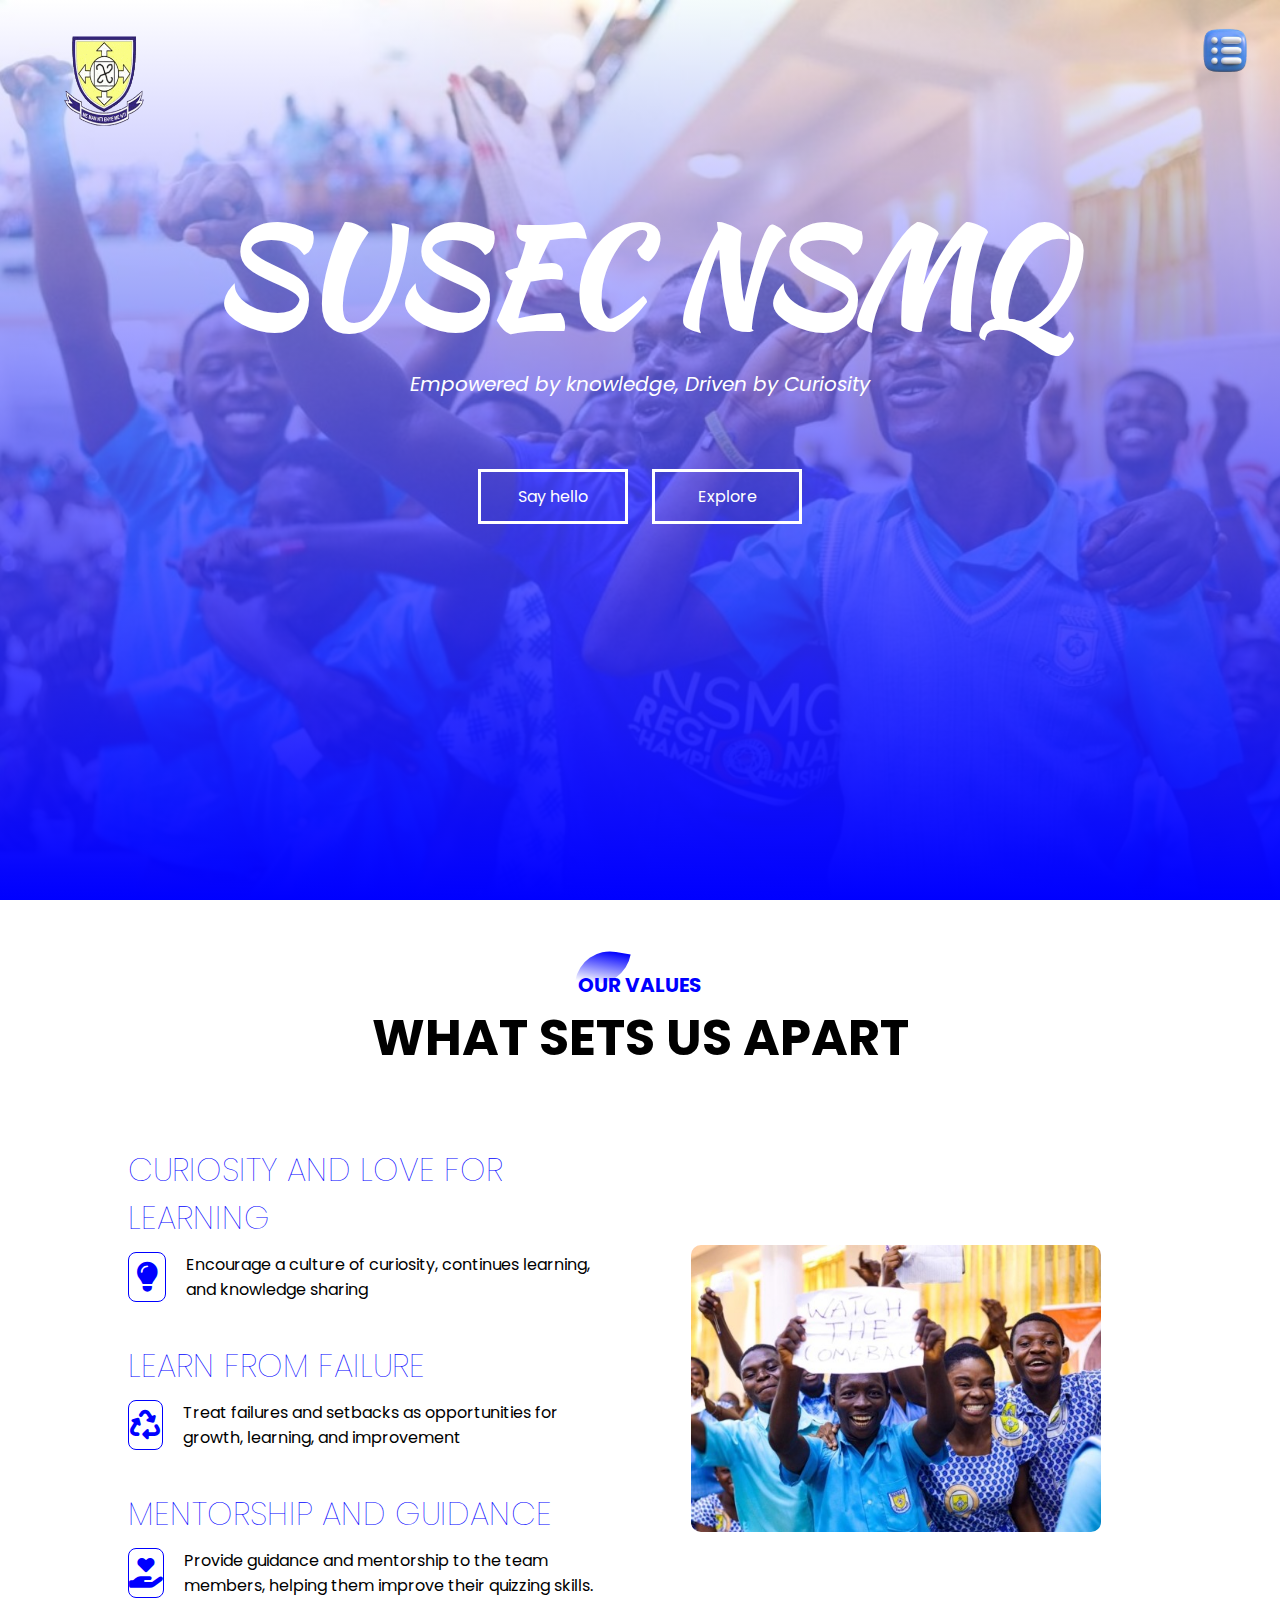
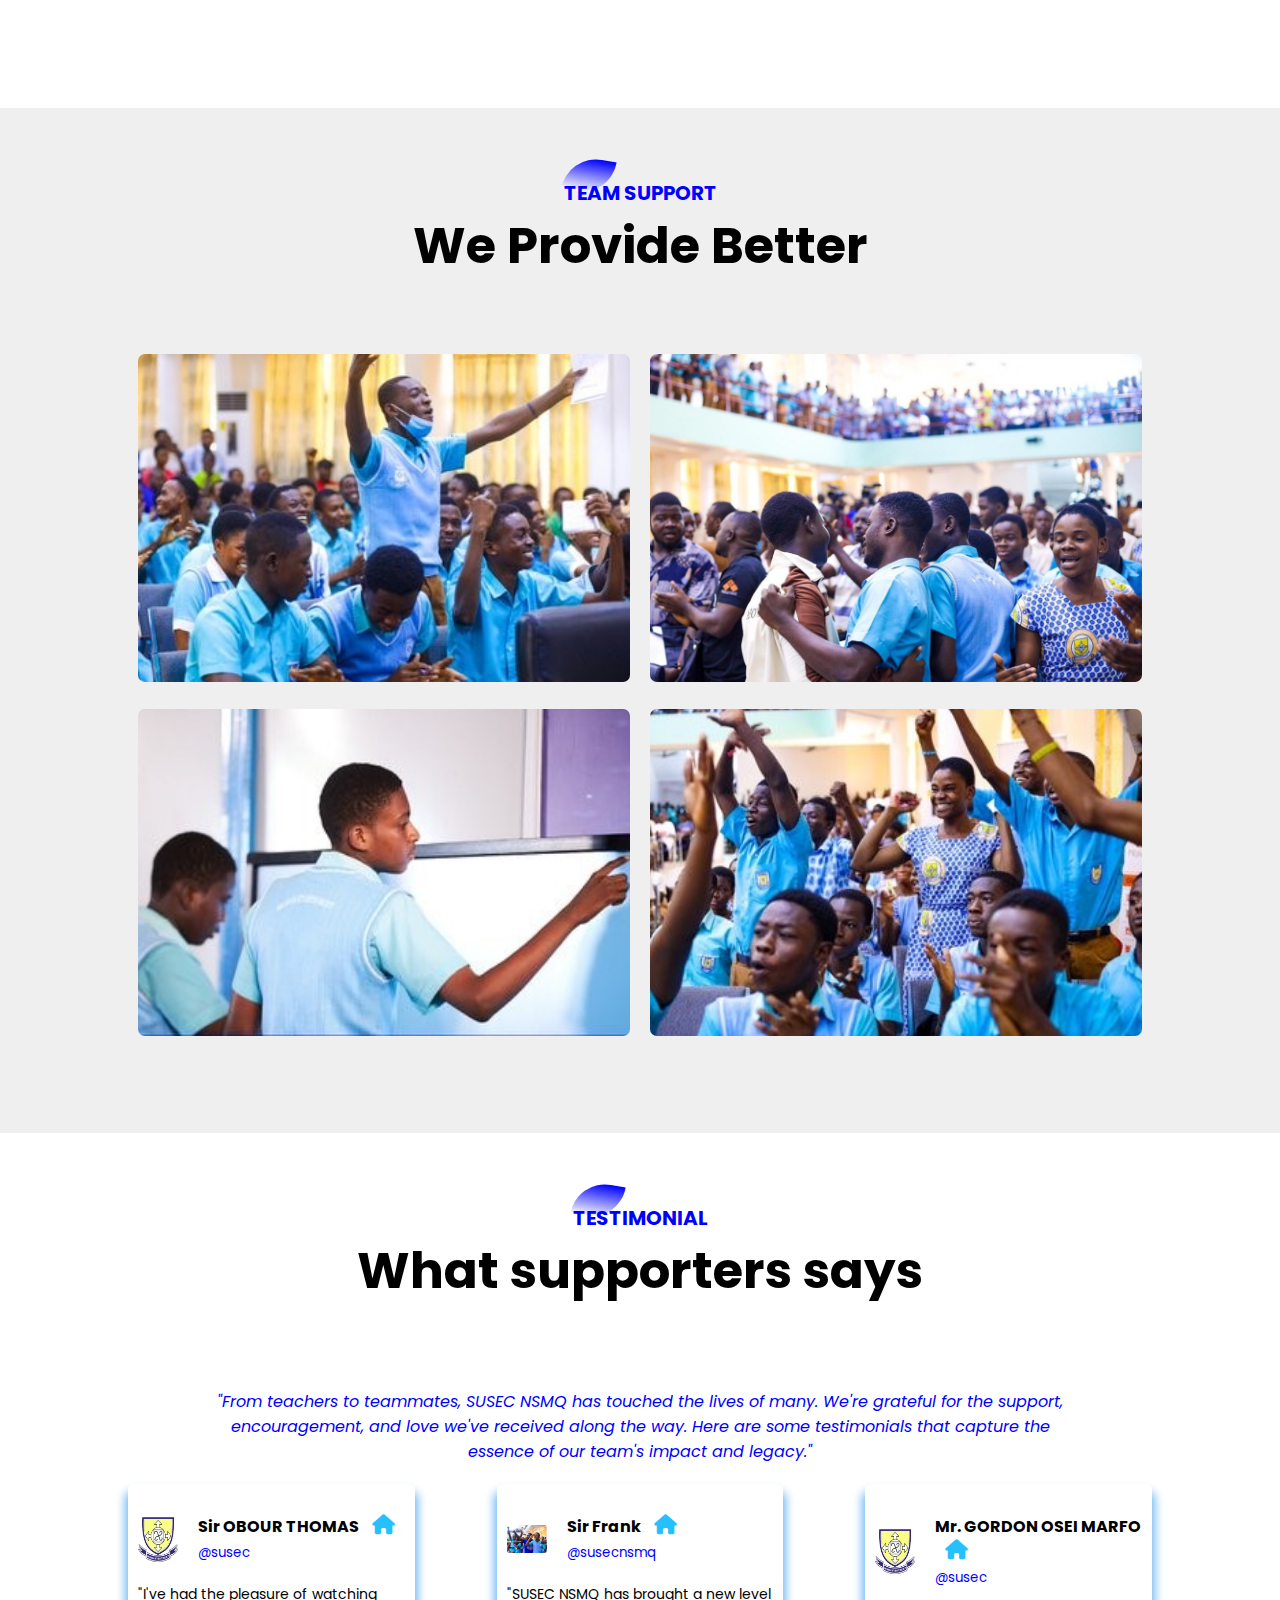
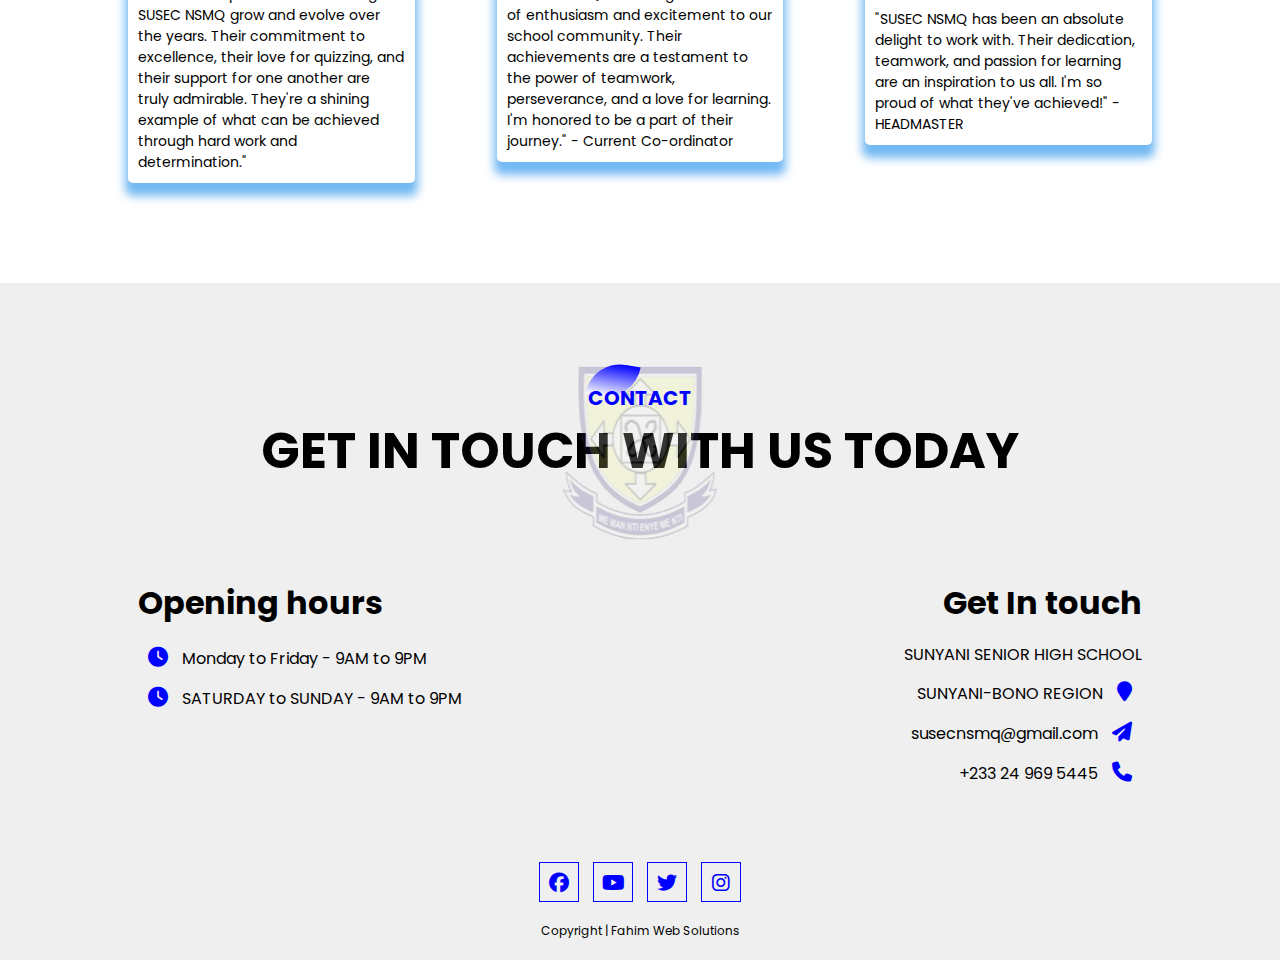
==== index.html @ 686587ff "Add files via upload" ====
<!DOCTYPE html>
<html lang="en">
<head>
    <meta charset="utf-8">
    <meta name="viewport" content="width=device-width, initial-scale=1.0">
    <link rel="stylesheet" href="mainstyles.css">
    <link rel="stylesheet" href="css/all.min.css">
    <link rel="stylesheet" href="css/fontawesome.min.css">
    
<link rel="preconnect" href="https://fonts.gstatic.com" crossorigin> 
    <link href="https://fonts.googleapis.com/css2?family=Kaushan+Script&family=Poppins:ital,wght@0,100;0,200;0,300;0,400;0,500;0,600;0,700;0,800;0,900;1,100;1,200;1,300;1,400;1,500;1,600;1,700;1,800;1,900&display=swap" rel="stylesheet">
    <link rel="stylesheet" href="css/fontawesome.min.css">
    <title>SUSEC NSMQ | TRIBUTE PAGE</title>
</head>
<body>
    <section id="banner">
        <img src="sunyani-senior-high.png" class="logo">
        <div class="banner-text">
       <h1>SUSEC NSMQ</h1>
       <p>Empowered by knowledge, Driven by Curiosity</p>
       <div class="banner-btn">
        <a href="#footer"><span></span>Say hello</a>
        <a href="#features"><span></span>Explore</a>
       </div>
    </div>
    </section>
    <div id="sidenav">
        <nav>
            <ul>
                <li><a href="index.html">HOME</a></li>
                <li><a href="#features">ABOUT</a></li>
                <li><a href="gallery.html">TEAM GALLERY</a></li>
                <li><a href="alumni.html">ALUMNI</a></li>
                <li><a href="#">EVENTS</a></li>
                <li><a href="#footer">CONTACT</a></li>
            </ul>
        </nav>

    </div>
    <div id="menuBtn">
        <img src="menu.webp" id="menu">
    </div>

    <script>
     var menuBtn = document.getElementById("menuBtn")
     var sidenav = document.getElementById("sidenav")
     var menu = document.getElementById("menu")

     sidenav.style.right = "-250px"

     menuBtn.onclick = function(){
        if(sidenav.style.right == "-250px"){
            sidenav.style.right = "0";
            menu.src = "exit.webp"
        }
        else{
            sidenav.style.right = "-250px";
            menu.src = "menu.webp"
        }
     }
    </script>

    <!--features-->
    <section id="features">
        <div class="title-text">
            <p>OUR VALUES</p>
            <h1>WHAT SETS US APART</h1>
        </div>
        <div class="feature-box">
          <div class="feature">
             <h1>CURIOSITY AND LOVE FOR LEARNING</h1>
             <div class="features-desc">
                <div class="feature-icon">
                    <i class="fa fa-lightbulb"></i>
                </div>
                <div class="feature-text">
                  <p>Encourage a culture of curiosity, continues learning, and knowledge sharing</p>  
                </div>

             </div>
             <h1>LEARN FROM FAILURE</h1>
             <div class="features-desc">
                <div class="feature-icon">
                    <i class="fa fa-recycle"></i>
                </div>
                <div class="feature-text">
                  <p>Treat failures and setbacks as opportunities for growth, learning, and improvement</p>  
                </div>

             </div>
             <h1>MENTORSHIP AND GUIDANCE</h1>
             <div class="features-desc">
                <div class="feature-icon">
                    <i class="fa fa-hand-holding-heart"></i>
                </div>
                <div class="feature-text">
                  <p>Provide guidance and mentorship to the team members, helping them improve their quizzing skills.</p>  
                </div>

             </div>
          </div>
          <div class="feature-img">
            <img src="blacko.jpeg">
         </div>
        </div>
    </section>

    <!--Service-->
    <section id="service">
        <div class="title-text">
            <p>TEAM SUPPORT</p>
            <h1>We Provide Better</h1>
        </div>
        <div class="service-box">
            <div class="single-service">
               <img src="image5.jpg"> 
               <div class="overlay"></div>
               <div class="service-desc">
                <h3>Our Commitment to Team Support</h3>
                <hr>
                <p>At SUSEC NSMQ, we believe that our strength lies in our unity. That's why we're dedicated to providing top-notch support to our team members. From guidance and mentorship to resources and encouragement, we're committed to helping our team members grow and succeed.

                </p>
               </div>
            </div>
            <div class="single-service">
                <img src="cseth.jpeg">
                <div class="overlay"></div>
                <div class="service-desc">
                <h3>Resources for Success</h3>
                <hr>
                <p>We understand that every team member has unique needs and goals. That's why we offer a range of resources to support our team members, including study materials, practice quizzes, and access to experienced mentors. Whether you're looking to improve your knowledge, build your confidence, or simply stay motivated, we've got you covered.
                    
                </p>
                </div>
            </div>
            <div class="single-service">
                <img src="image4.jpg">
                <div class="overlay"></div>
                <div class="service-desc">
                <h3>Celebrating Our Successes</h3>
                <hr>
                <p>We're proud of our team members' achievements, and we love to celebrate their successes! From recognizing individual accomplishments to cheering on our team at competitions, we believe in acknowledging and rewarding our team members' hard work and dedication.
                </p>
                </div>
            </div>
            <div class="single-service">
                <img src="jubi.jpg">
                <div class="overlay"></div>
                <div class="service-desc">
                <h3>Mentorship and Guidance</h3>
                <hr>
                <p>Our experienced team leaders and mentors are always available to offer guidance, advice, and support. Whether you're new to quizzing or a seasoned pro, we'll help you set goals, develop strategies, and stay on track. Our mentors are passionate about helping our team members grow and succeed.

                </p>
                </div>
            </div>
        </div>

    </section>

<!--testimonial-->

    <section id="testimonial">
        <div class="title-text">
            <p>TESTIMONIAL</p>
            <h1>What supporters says</h1>
        </div>
        <div id="test-p">
        <P>"From teachers to teammates, SUSEC NSMQ has touched the lives of many. We're grateful for the support, encouragement, and love we've received along the way. Here are some testimonials that capture the essence of our team's impact and legacy."</P>
    </div>
        <div class="testimonial-row">        
            <div class="testimonial-col">
                <div class="user">
                    <img src="sunyani-senior-high.png">
                    <div class="user-info">
                        <h4>Sir OBOUR THOMAS <i class="fa fa-home"></i></h4>
                        <small>@susec</small>
                    </div>
                </div>
                <p>"I've had the pleasure of watching SUSEC NSMQ grow and evolve over the years. 
                    Their commitment to excellence, their love for quizzing, and their support for 
                    one another are truly admirable. They're a shining example of what can be achieved 
                    through hard work and determination."

                </p>
            </div>
            <div class="testimonial-col">
                <div class="user">
                    <img src="frank.jpeg">
                    <div class="user-info">
                        <h4>Sir Frank <i class="fa fa-home"></i></h4>
                        <small>@susecnsmq</small>
                    </div>
                </div>
                <p>"SUSEC NSMQ has brought a new level of enthusiasm and excitement to our school community. Their achievements are a testament to the power of teamwork, perseverance, and a love for learning. I'm honored to be a part of their journey." - Current Co-ordinator
                </p>
            </div>
            <div class="testimonial-col">
                <div class="user">
                    <img src="sunyani-senior-high.png">
                    <div class="user-info">
                        <h4>Mr. GORDON OSEI MARFO <i class="fa fa-home"></i></h4>
                        <small>@susec</small>
                    </div>
                </div>
                <p>"SUSEC NSMQ has been an absolute delight to work with. Their dedication, teamwork, and passion for learning are an inspiration to us all. I'm so proud of what they've achieved!" - HEADMASTER
                </p>
            </div>
        </div>
    </section>   


<!--footer-->

    <section id="footer">
        <img src="sunyani-senior-high.png" class="footer-img">
        <div class="title-text">
            <p>CONTACT</p>
            <h1>GET IN TOUCH WITH US TODAY</h1>
        </div> 
        <div class="footer-row">
            <div class="footer-left">
                <h1>Opening hours</h1>
                 <p><i class="fa fa-clock"></i> Monday to Friday - 9AM to 9PM</p>
                 <p><i class="fa fa-clock"></i> SATURDAY to SUNDAY - 9AM to 9PM</p>
            </div>
            <div class="footer-right">
                <h1>Get In touch</h1>
                <p>SUNYANI SENIOR HIGH SCHOOL </i></p>
                <p>SUNYANI-BONO REGION <i class="fa fa-map-marker"></i></p>
                <p>susecnsmq@gmail.com <i class="fa fa-paper-plane"></i></p>
                <p>+233 24 969 5445 <i class="fa fa-phone"></i></p>
            </div>
        </div>
        <div class="social-link">
            <i class="fa-brands fa-facebook"></i>
            <i class="fa-brands fa-youtube"></i>
            <a href="https://x.com/search?q=from%3ANSMQGhana%20%20Sunyani%20shs&src=typed_query"><i class="fa-brands fa-twitter"></i></a>
            <i class="fa-brands fa-instagram"></i>
            <p>Copyright | Fahim Web Solutions</p>
        </div>
    </section>

</body>
</html>
---- mainstyles.css ----
*{
    margin:0;
    padding:0;
    box-sizing: border-box;
    font-family: "Poppins", serif;
}

#sidenav{
    width: 250px;
    height: 100vh;
    position: fixed;
    right:-250px;
    top:0;
    background: WHITE;
    z-index: 2;
    border-radius: 10px;
    transition: 0.5s;
}

nav ul li{
    list-style: none;
    margin: 50px 20px;
}

nav ul li a{
    text-decoration: none;
    color:blue;
}

#menuBtn{
    width:50px;
    height: 50px;
    background: transparent;
    text-align: center;
    position: fixed;
    right: 30px;
    top: 20px;
    border-radius: 3px;
    z-index: 3;
    cursor: pointer;
}

#menuBtn img{
    width:50px;
    margin-top:5px;
}

#banner{
    background: linear-gradient(180deg, rgba(255,255,255,0.5), BLUE), url(frank.jpeg);
    background-size: cover;
    background-position: center;
    height: 100vh;
}

.logo{
width: 80px;
position:absolute;
top: 4%;
left: 5%;
}

.banner-text{
    text-align: center;
    color:#fff;
    padding-top: 180px;
}

.banner-text h1{
    font-size: 130px;
    font-family: "Kaushan Script", serif;
}

.banner-text p{
    font-size: 20px;
    font-style: italic; 
}

.banner-btn{
    margin: 70px auto 0;
}

.banner-btn a{
    width: 150px;
    text-decoration: none;
    display: inline-block;
    margin: 0 10px;
    padding: 12px 0;
    color: #fff;
    border: 3px solid #fff;
    position: relative;
    z-index: 1;
    transition: color 0.5s;
}


.banner-btn a span{
    width: 0;
    height: 100%;
    position: absolute;
    top: 0;
    left: 0;
    background:#fff ;
    z-index: -1;
    transition: 0.5s;
}

.banner-btn a:hover span{
    width:100%;
}

.banner-btn a:hover {
    color:#000;
}

@media (prefers-reduced-motion: no-preference) {
    * {
      scroll-behavior: smooth;
    }
  }

@media screen and (max-width: 770px){
    .banner-text h1{
        font-size: 44px;
        
    }
    .banner-btn a{
        display: block;
        margin: 20px auto;
    }
}
/* --feature--*/

#features{
    width: 100%;
    padding:70px 0;
}

.title-text{
    text-align: center;
    padding-bottom: 70px;
}

.title-text p{
    margin: auto;
    font-size: 20px;
    color: blue;
    font-weight: bold;
    position: relative;
    z-index: 1;
    display: inline-block;
}

.title-text p::after{
    content: '';
    width:50px;
    height: 35px;
    background: linear-gradient(blue,#fff);
    position: absolute;
    top: -20px;
    left: 0;
    z-index: -1;
    transform: rotate(10deg);
    border-top-left-radius: 35px;
    border-bottom-right-radius: 35px ;
}

.title-text h1{
   font-size: 50px;
}


.feature-box{
    width: 80%;
    margin: auto;
    display: flex;
    flex-wrap: wrap;
    align-items: center;
    text-align: center;
}

.feature{
    flex-basis: 50%;
}

.feature-img{
    flex-basis: 50%;
    margin:auto; 
    
}

.feature-img img{
    width: 80%;
    border-radius: 10px;
    object-fit: fill;
    
}

.feature h1{
    text-align: left;
    margin-bottom: 10px;
    font-weight: 100;
    color: blue;
}

.features-desc{
    display: flex;
    align-items: center;
    margin-bottom: 40px;
    
}

.feature-icon{
    width: 50px;
    height: 50px;
    font-size: 30px;
    line-height: 50px;
    border-radius: 8px;
    color: blue;
    border: 1px solid blue;
}

.feature-text p{
    padding: 0 20px;
    text-align: initial;
}

@media screen and (max-width: 770px){
    .title-text h1{
        font-size: 35px;
        font-weight: 800;
     }
     .feature{
        flex-basis: 100%;
    }
    .feature-img{
        flex-basis: 100%;      
    }
    .feature-img img{
        width: 100%;  
    }
}


/*--Service---*/

#service{
width: 100%;
padding: 70px 0;
background: #efefef;
}

.service-box{
    width: 80%;
    display: flex;
    flex-wrap: wrap;
    justify-content: space-around;
    margin: auto;
}

.single-service{
    flex-basis: 48%;
    text-align: center;
    border-radius: 7px;
    margin-bottom: 20px;
    color: #fff;
    position: relative;
}

.single-service img{
    width: 100%;
    border-radius: 7px;
    object-fit: cover;
    aspect-ratio: 15/10;
}

.overlay{
    width: 100%;
    height: 100%;
    position: absolute;
    top: 0;
    border-radius: 7px;
    cursor: pointer;
    background: linear-gradient(180deg, rgba(0,0,0,0.5),  BLUE);
    opacity: 0;
    transition: 1s;
}

.single-service:hover .overlay{
    opacity: 1;
}

.single-service:active .overlay{
    opacity: 1;
}

.service-desc{
    width: 80%;
    position: absolute;
    bottom: 0;
    left: 50%;
    transform: translateX(-50%);
    opacity: 0;
    transition: 1s;
}

hr{
    background: #fff;
    height: 2px;
    border: 0;
    margin: 15px auto;
    width: 60%;
}

.service-desc p{
    font-size: 14px;
}

.single-service:hover .service-desc{
    bottom: 40%;
    opacity:1;
}

.single-service:active .service-desc{
    bottom: 40%;
    opacity:1;
}

@media screen and (max-width: 770px) {
    .single-service{
        flex-basis: 100%;
        margin-bottom: 30px;
    }
    .service-desc p{
        font-size: 12px;
    }
    hr{
        margin: 5px auto;
    }
    .single-service:hover .service-desc{
         bottom: 25% !important;
    }
}

/*--testimonial--*/

#testimonial{
    width: 100%;
    padding: 70px 0;
}

.testimonial-row{
    width: 80%;
    margin: auto;
    display: flex;
    justify-content: space-between;
    align-items: flex-start;
    flex-wrap: wrap;
}

.testimonial-col{
    flex-basis: 28%;
    padding: 10px;
    margin-bottom: 30px;
    border-radius: 5px;
    box-shadow: 0 10px 10px 3px #73b9f3;
    cursor: pointer;
    transition: transform .5s;

}

.testimonial-col p{
    font-size: 14px;
}

.user{
    display: flex;
    align-items: center;
    margin: 20px 0;

}

.user img{
    width:40px; 
    margin-right: 20px;
    border-radius: 3px;
}

.user-info .fa{
    margin-left: 10px;
    color: #27c0ff;
    font-size: 20px;
}

.user-info small{
    color: blue;
}


.testimonial-col:hover {
    transform: translateY(-7px);
    
}

.testimonial-col:active {
    transform: translateY(-7px);
    
}

@media screen and (max-width: 770px){
    .testimonial-col{
        flex-basis: 100%;;
    }
}


#vid-sec{
    width: 100%;
    margin: 10px auto;
    position: relative;
    height: 50vh;

}

#vid-sec video{
    margin: 10px auto;
    position: absolute;
    top: 20%;
    left: 30%;
}


/*--FOOTER--*/

#footer{
    padding: 100px 0 20px;
    background: #efefef;
    position: relative;
}

.footer-row{
    width: 80%;
    margin: 0 auto;
    display: flex;
    justify-content: space-between;
    flex-wrap: wrap;
}

.footer-left, .footer-right{
    flex-basis: 45%;
    padding: 10px;
    margin-bottom: 20px;
}

.footer-right{
    text-align: right;
}

.footer-row h1{
    margin: 10px 0;
}

.footer-row p{
    line-height: 35px;
}

.footer-left .fa, .footer-right .fa{
    font-size: 20px;
    color: blue;
    margin: 10px;
}

.footer-img{
    max-width: 370px;
    opacity: 0.2;
    position: absolute;
    left: 50%;
    top: 25%;
    transform: translate(-50%,-50%);
}

.social-link{
    text-align: center;
}

.social-link .fa-brands{
    height: 40px;
    width: 40px;
    font-size: 20px;
    line-height: 40px;
    border: 1px solid blue;
    margin: 40px 5px 0;
    color: blue;
    cursor: pointer;
    transition: .5s;
}

.social-link .fa:hover {
     background:blue ;
     color:#fff;
     transform: translateY(-7px);
}

.social-link p{
    font-size: 12px;
    margin-top: 20px;
}

#test-p{
    margin:auto;
    text-align: center;
    padding: 10px;
    padding-bottom: 20px !important;
    width: 70%;
    color: blue;
    font-style: italic;
}

@media screen and (max-width: 770px){
    .footer-left, .footer-right{
        flex-basis: 100%;
        font-size:14px;
    }
    .footer-img{
        top: 25%;

    }
}
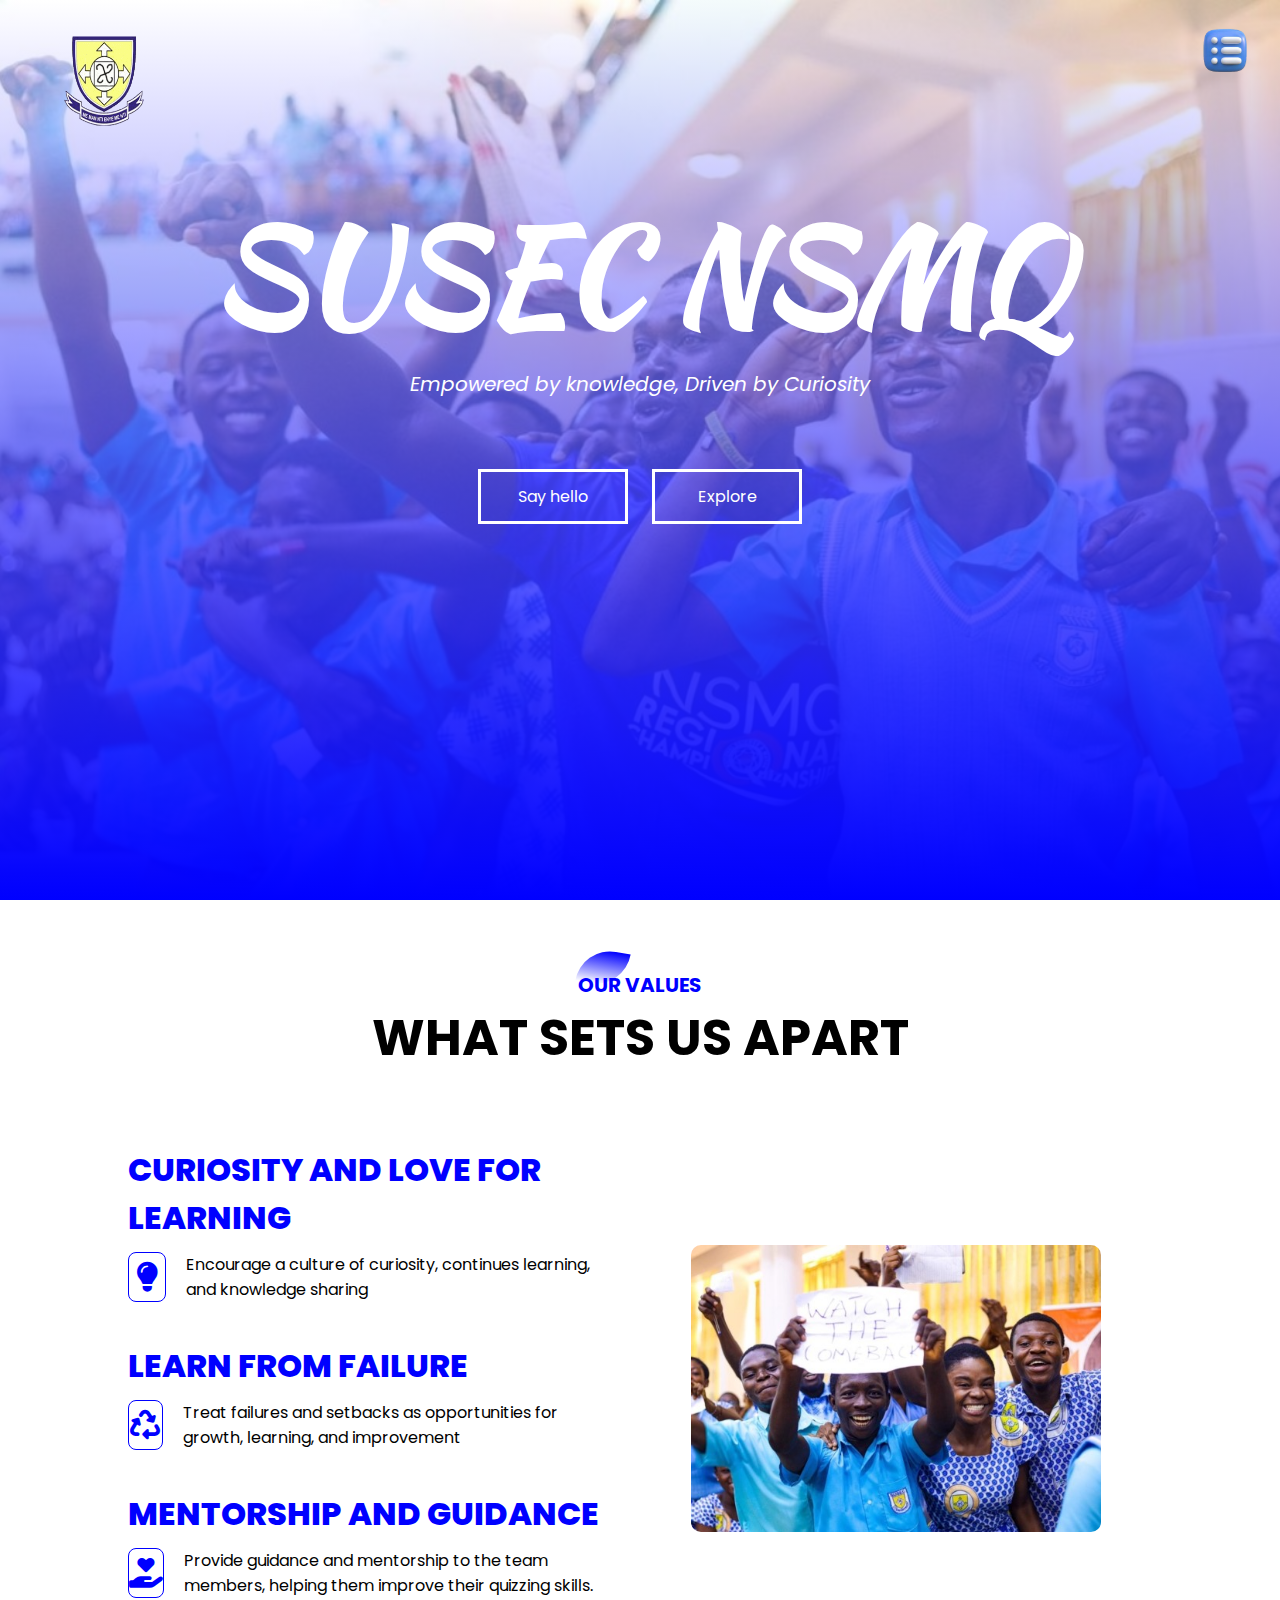
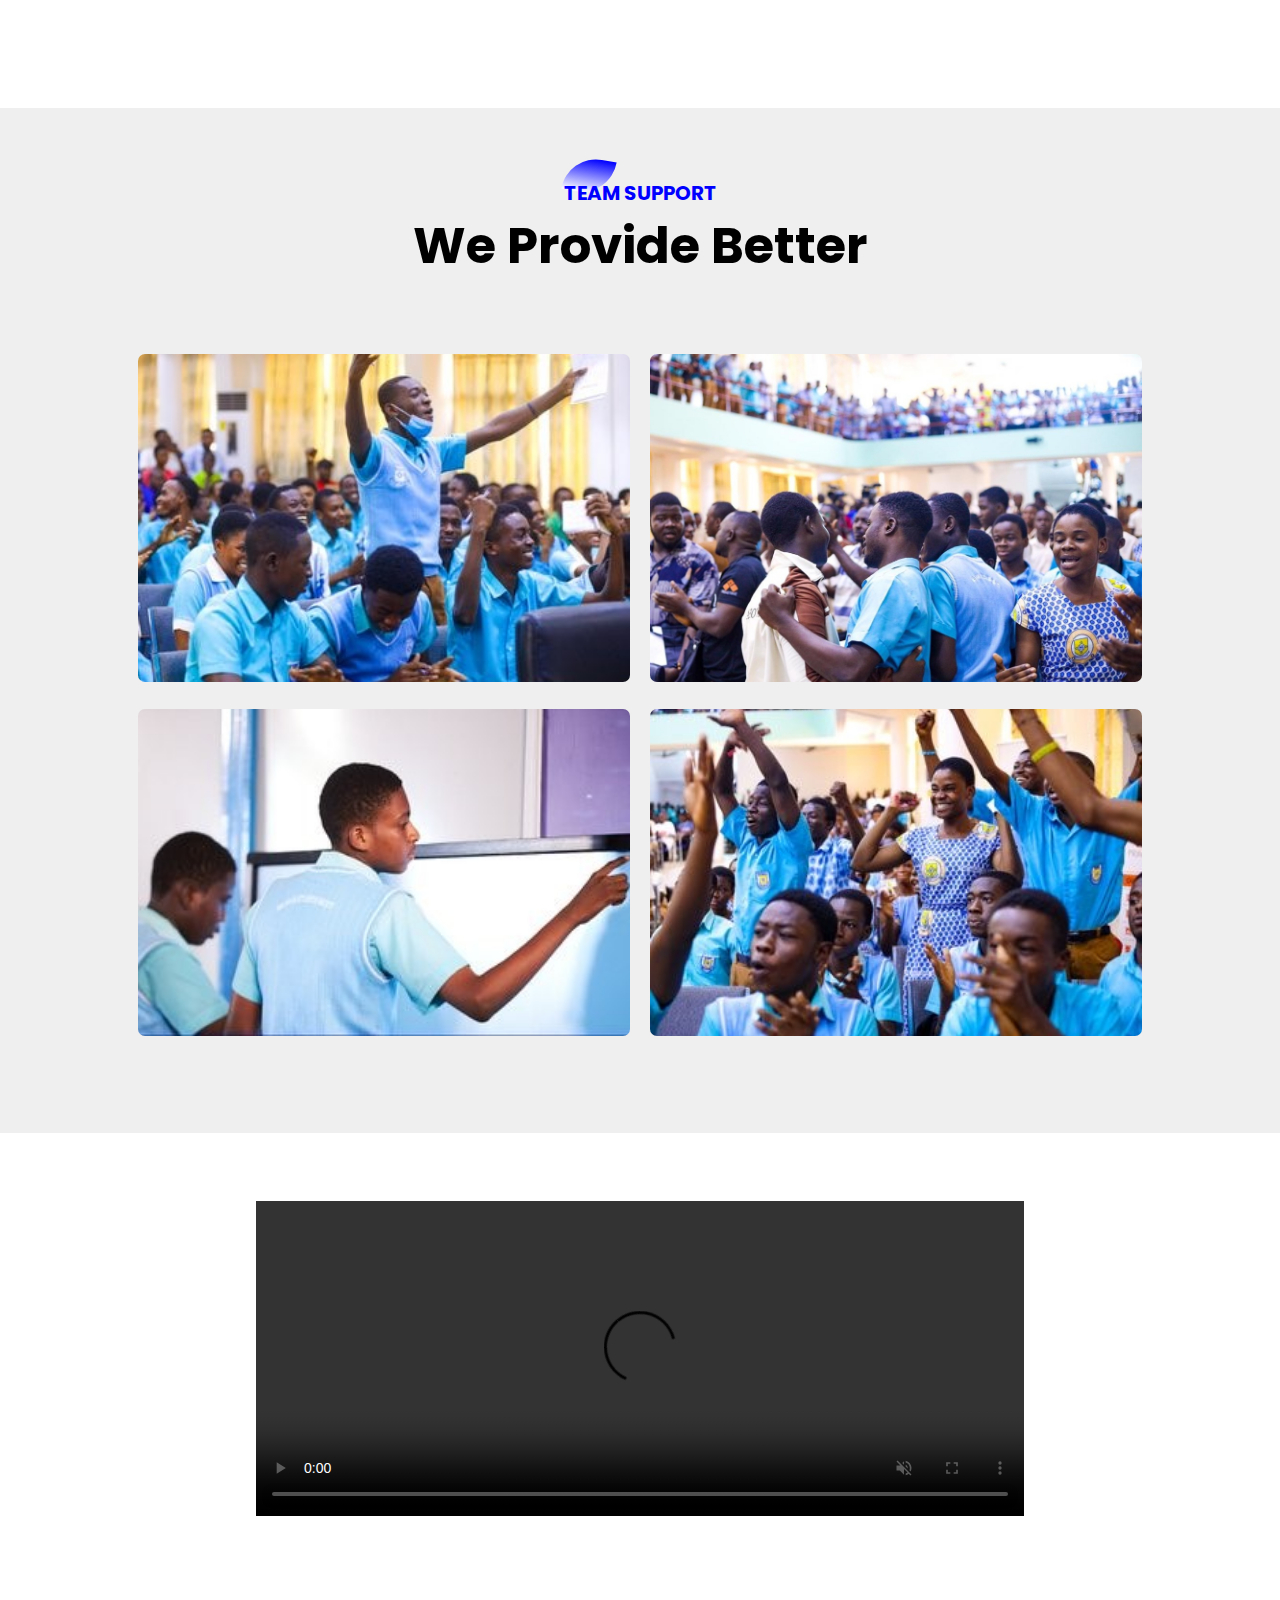
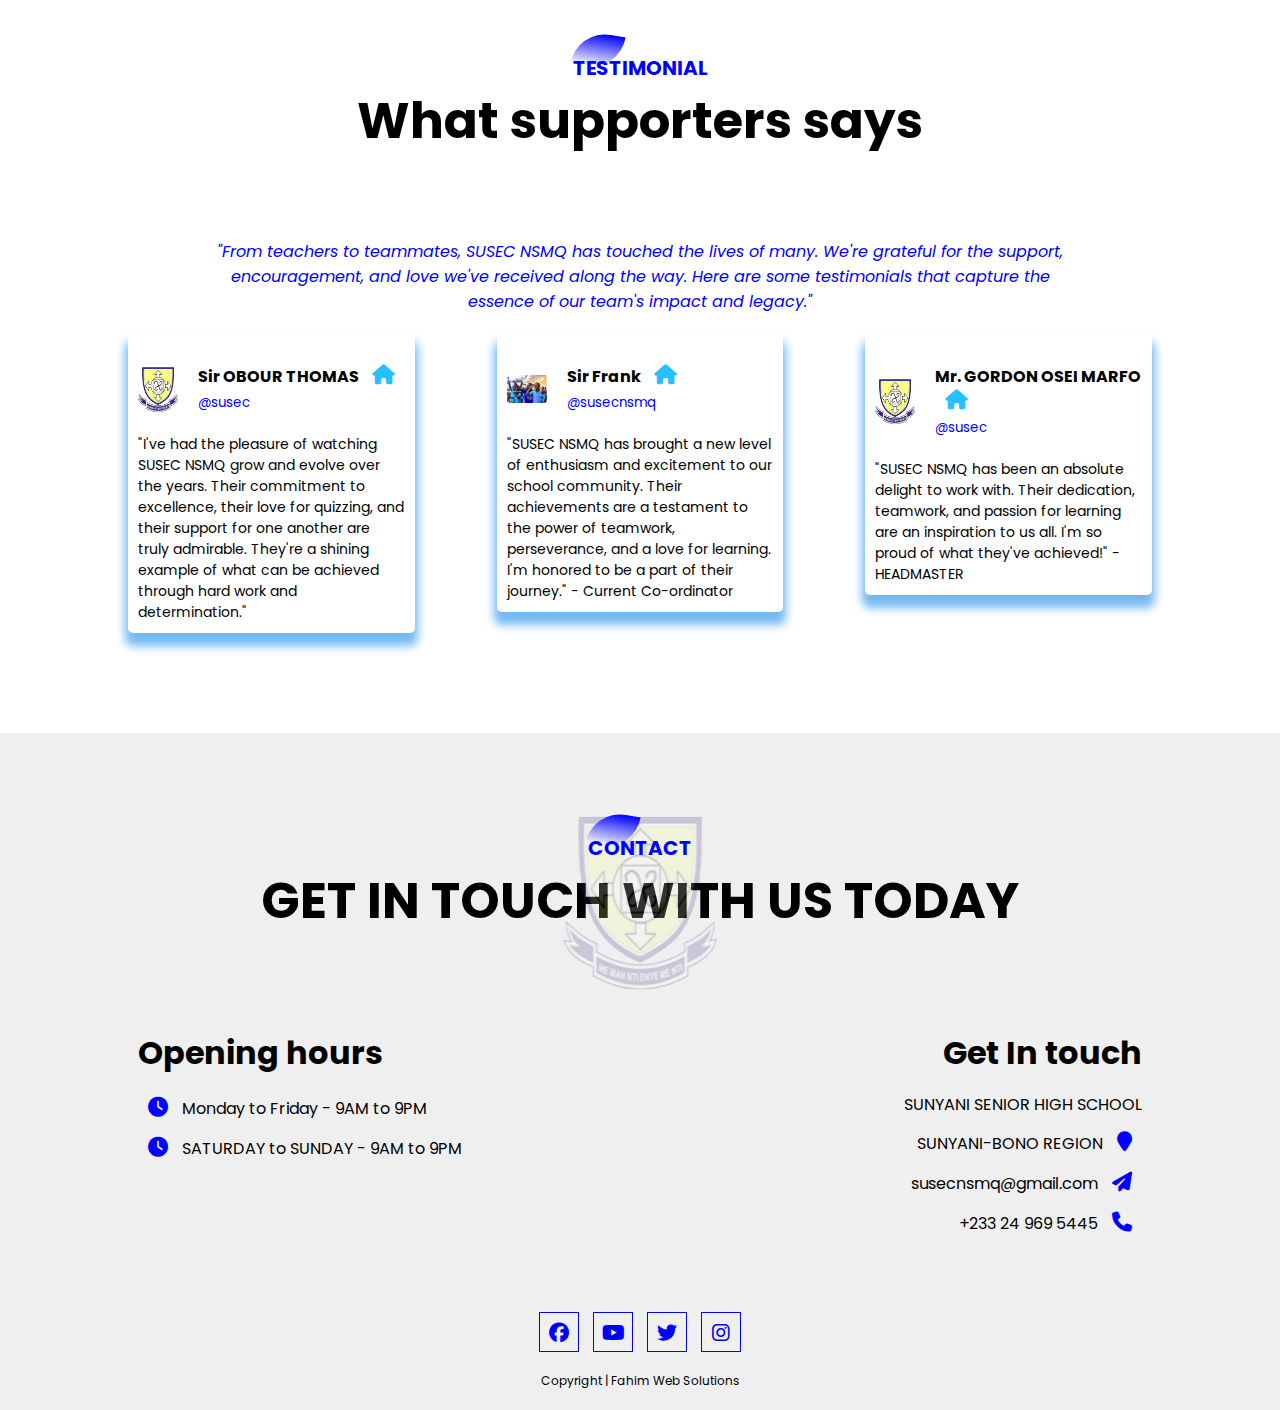
==== commit 27acb07a: "Add files via upload" ====
--- a/index.html
+++ b/index.html
@@ -13,6 +13,9 @@
     <title>SUSEC NSMQ | TRIBUTE PAGE</title>
 </head>
 <body>
+
+<div id="preloader"></div>
+
     <section id="banner">
         <img src="sunyani-senior-high.png" class="logo">
         <div class="banner-text">
@@ -22,6 +25,7 @@
         <a href="#footer"><span></span>Say hello</a>
         <a href="#features"><span></span>Explore</a>
        </div>
+    
     </div>
     </section>
     <div id="sidenav">
@@ -116,9 +120,11 @@
                <img src="image5.jpg"> 
                <div class="overlay"></div>
                <div class="service-desc">
-                <h3>Our Commitment to Team Support</h3>
-                <hr>
-                <p>At SUSEC NSMQ, we believe that our strength lies in our unity. That's why we're dedicated to providing top-notch support to our team members. From guidance and mentorship to resources and encouragement, we're committed to helping our team members grow and succeed.
+                <h3> Team Support</h3>
+                <hr>
+                <p>At SUSEC NSMQ, we believe that our strength lies in our unity.
+                     From guidance and mentorship to resources and encouragement, 
+                     we're committed to helping our team members grow and succeed.
 
                 </p>
                </div>
@@ -140,7 +146,10 @@
                 <div class="service-desc">
                 <h3>Celebrating Our Successes</h3>
                 <hr>
-                <p>We're proud of our team members' achievements, and we love to celebrate their successes! From recognizing individual accomplishments to cheering on our team at competitions, we believe in acknowledging and rewarding our team members' hard work and dedication.
+                <p>We're proud of our team members' achievements, 
+                    and we love to celebrate their successes! 
+                    From recognizing individual accomplishments to cheering on our team at competitions, 
+                    we are the best.
                 </p>
                 </div>
             </div>
@@ -157,6 +166,12 @@
             </div>
         </div>
 
+    </section>
+    <section id="vid">
+        <video width="60%" height="70%" autoplay loop muted controls>
+            <source src="White Arowwai Industries Web Designer Video.mp4" type="video/mp4">
+             
+        </video>
     </section>
 
 <!--testimonial-->
@@ -243,4 +258,13 @@
     </section>
 
 </body>
+
+<script>
+var loader = document.getElementById("preloader");
+window.addEventListener("load", function(){
+    loader.style.display = "none";
+})
+
+</script>
+
 </html>--- a/mainstyles.css
+++ b/mainstyles.css
@@ -198,7 +198,7 @@
 .feature h1{
     text-align: left;
     margin-bottom: 10px;
-    font-weight: 100;
+    font-weight: 800;
     color: blue;
 }
 
@@ -296,7 +296,7 @@
 .service-desc{
     width: 80%;
     position: absolute;
-    bottom: 0;
+    bottom: -30%;
     left: 50%;
     transform: translateX(-50%);
     opacity: 0;
@@ -313,10 +313,11 @@
 
 .service-desc p{
     font-size: 14px;
+    letter-spacing: 0.2px;
 }
 
 .single-service:hover .service-desc{
-    bottom: 40%;
+    bottom: 10%;
     opacity:1;
 }
 
@@ -332,13 +333,22 @@
     }
     .service-desc p{
         font-size: 12px;
-    }
+        text-align: left;
+    }
+
+    .service-desc h3{
+        font-size: 12px;
+        
+    }
+
     hr{
         margin: 5px auto;
     }
     .single-service:hover .service-desc{
          bottom: 25% !important;
     }
+
+    
 }
 
 /*--testimonial--*/
@@ -406,6 +416,14 @@
     
 }
 
+#vid{
+    width: 100%;
+    height: 50vh;
+    display: flex;
+    justify-content: center;
+    align-items: center;
+}
+
 @media screen and (max-width: 770px){
     .testimonial-col{
         flex-basis: 100%;;
@@ -526,4 +544,13 @@
     }
 }
 
-
+#preloader{
+    background: white url(loader.gif.gif) no-repeat center center;
+    height:100vh;
+    width: 100%;
+    position: fixed;
+    z-index: 100;
+    opacity: 1;
+}
+
+
